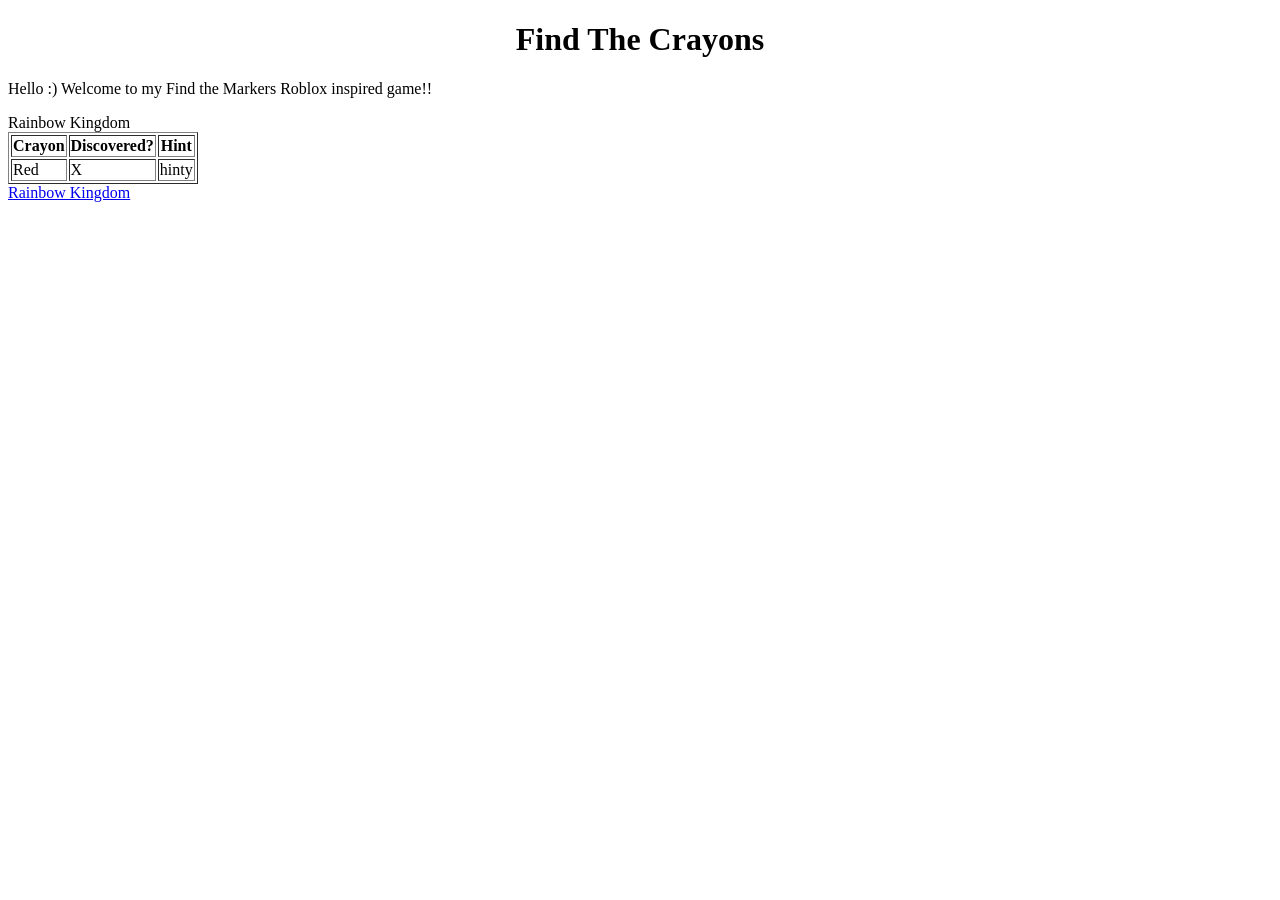
==== index.html @ aff48fb8 "Add files via upload" ====
<!DOCTYPE html>
<html>
<head>
	<title> Find The Crayons </title>
	<head>
		<body>
			<h1><center>Find The Crayons </h1>

				<p>Hello :)
					Welcome to my Find the Markers Roblox inspired game!!
				</p>

				<table border = 1> 
					 Rainbow Kingdom
					<tr>
					<th> Crayon </th>
					<th> Discovered? </th>
					<th> Hint </th>
				</tr>
				<tr>
					<td> Red </td>
					<td> X </td>
					<td> hinty </td>
				</tr>	

				</table>

<a href="RainbowKingdom.html">Rainbow Kingdom </a>

			</body>
			</html>
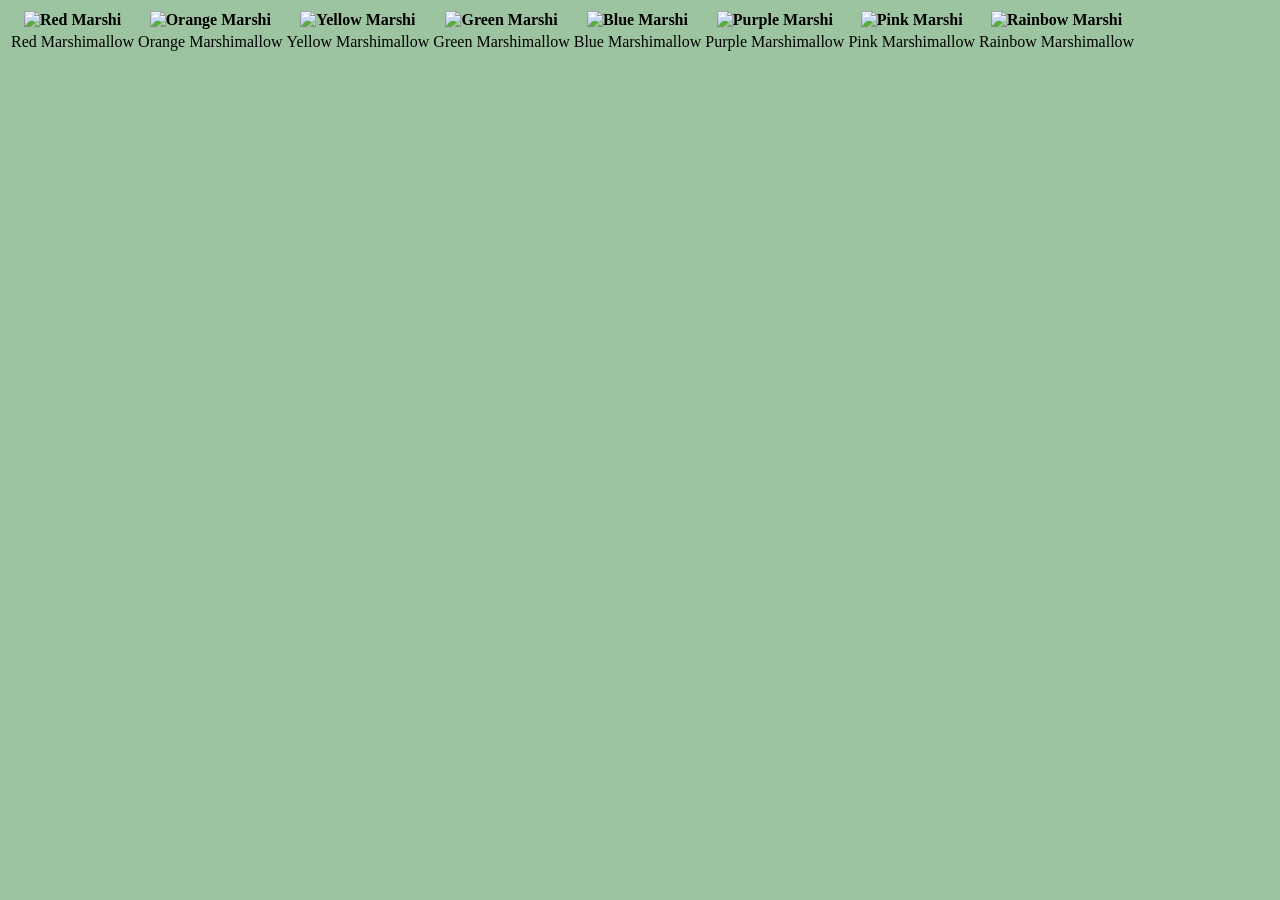
==== commit f2acf121: "Add files via upload" ====
--- a/index.html
+++ b/index.html
@@ -1,31 +1,51 @@
 <!DOCTYPE html>
 <html>
 <head>
-	<title> Find The Crayons </title>
-	<head>
-		<body>
-			<h1><center>Find The Crayons </h1>
+	<title> Marshimallow Sticky co. </title>
+	<link href="style.css" type="text/css" rel="stylesheet"/>
+</head>
+<body> 
 
-				<p>Hello :)
-					Welcome to my Find the Markers Roblox inspired game!!
-				</p>
+	<table>
+		<tr>
+			<th><img src="RedMarshi.png" alt="Red Marshi"/></th>
 
-				<table border = 1> 
-					 Rainbow Kingdom
-					<tr>
-					<th> Crayon </th>
-					<th> Discovered? </th>
-					<th> Hint </th>
-				</tr>
-				<tr>
-					<td> Red </td>
-					<td> X </td>
-					<td> hinty </td>
-				</tr>	
+			<th><img src="OrangeMarshi.png" alt="Orange Marshi"/></th>
 
-				</table>
+			<th><img src="YellowMarshi.png" alt="Yellow Marshi"/></th>
 
-<a href="RainbowKingdom.html">Rainbow Kingdom </a>
+			<th><img src="GreenMarshi.png" alt="Green Marshi"/></th>
 
-			</body>
-			</html>+			<th><img src="BlueMarshi.png" alt="Blue Marshi"/>
+
+			</th><th><img src="PurpleMarshi.png" alt="Purple Marshi"/></th>
+
+			<th><img src="PinkMarshi.png" alt="Pink Marshi"/></th>
+
+			<th><img src="RainbowMarshi.png" alt="Rainbow Marshi"/></th>
+
+		</tr>
+		<tr>
+
+
+			<td> Red Marshimallow </td>
+			<td> Orange Marshimallow </td>
+			<td> Yellow Marshimallow </td>
+			<td> Green Marshimallow </td>
+			<td> Blue Marshimallow </td>
+			<td> Purple Marshimallow </td>
+			<td> Pink Marshimallow </td>
+			<td> Rainbow Marshimallow </td>
+		</tr>
+	</table>
+</body>
+</html>
+
+
+
+
+
+
+
+
+
--- a/style.css
+++ b/style.css
@@ -0,0 +1,3 @@
+body {
+	background-color:#9dc4a0;
+}
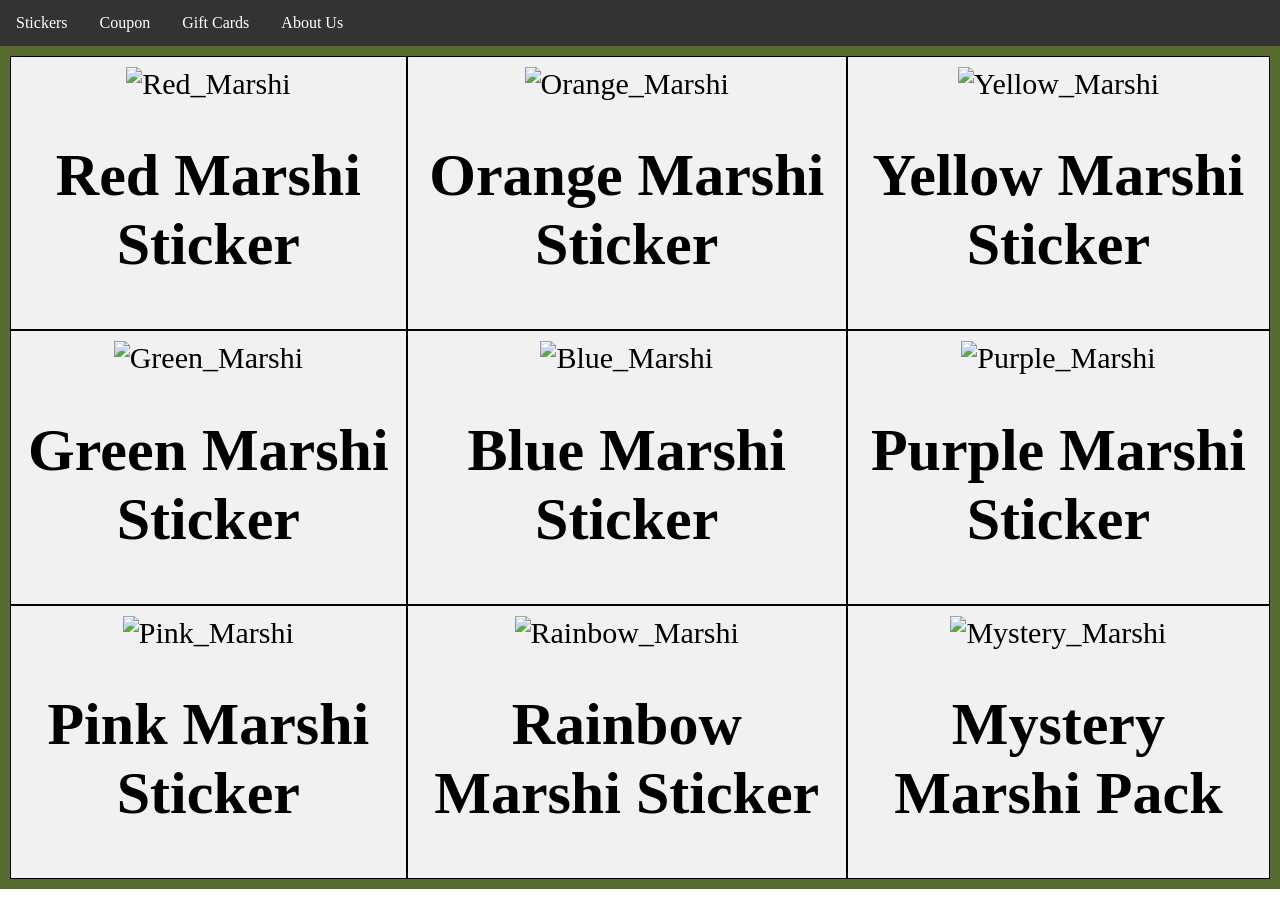
==== commit 6f7cdcc3: "Add files via upload" ====
--- a/index.html
+++ b/index.html
@@ -1,51 +1,91 @@
 <!DOCTYPE html>
 <html>
 <head>
-	<title> Marshimallow Sticky co. </title>
-	<link href="style.css" type="text/css" rel="stylesheet"/>
+	<style>
+		body {
+			margin: 0;
+			padding: 0;
+		}
+
+		h2, p {
+			margin: 10px;
+		}
+
+		ul {
+			list-style-type: none;
+			margin: 0;
+			padding: 0;
+			overflow: hidden;
+			background-color: #333333;
+		}
+
+		ul li {
+			float: left;
+		}
+
+		ul li a {
+			display: block;
+			color: white;
+			text-align: center;
+			padding: 14px 16px;
+			text-decoration: none;
+		}
+
+		ul li a:hover {
+			background-color: #111111;
+		}
+	</style>
 </head>
-<body> 
+<body>
 
-	<table>
-		<tr>
-			<th><img src="RedMarshi.png" alt="Red Marshi"/></th>
+	<ul>
+		<li><a href="#home">Stickers</a></li>
+		<li><a href="#news">Coupon</a></li>
+		<li><a href="#contact">Gift Cards</a></li>
+		<li><a href="#about">About Us</a></li>
+	</ul>
 
-			<th><img src="OrangeMarshi.png" alt="Orange Marshi"/></th>
+	<style>
+		.container {
+			display: grid;
+			grid-template-columns: auto auto auto;
+			background-color: darkolivegreen;
+			padding: 10px;
+		}
+		.container div {
+			background-color: #f1f1f1;
+			border: 1px solid black;
+			padding: 10px;
+			font-size: 30px;
+			text-align: center;
 
-			<th><img src="YellowMarshi.png" alt="Yellow Marshi"/></th>
+			}
+		}
+	</style>
+</head>
+<body>
+	<div class="container">
+		<div><img src="Red_Marshi.png" alt= Red_Marshi>
+			<h1> Red Marshi Sticker </h1></div>
+			<div><img src="Orange_Marshi.png" alt= Orange_Marshi>
+				<h1> Orange Marshi Sticker </h1></div>
+				<div><img src="Yellow_Marshi.png" alt= Yellow_Marshi>
+					<h1> Yellow Marshi Sticker </h1></div>  
+					<div><img src="Green_Marshi.png" alt= Green_Marshi>
+						<h1> Green Marshi Sticker </h1></div>
+						<div><img src="Blue_Marshi.png" alt= Blue_Marshi>
+							<h1> Blue Marshi Sticker </h1></div>
+							<div><img src="Purple_Marshi.png" alt= Purple_Marshi>
+								<h1> Purple Marshi Sticker </h1></div>
+								<div><img src="Pink_Marshi.png" alt= Pink_Marshi>
+									<h1> Pink Marshi Sticker </h1></div>
+									<div><img src="Rainbow_Marshi.png" alt= Rainbow_Marshi>
+										<h1> Rainbow Marshi Sticker </h1></div>
+										<div><img src="Mystery_Marshi.png" alt= Mystery_Marshi>
+											<h1> Mystery Marshi Pack </h1></div>
+										</div>
 
-			<th><img src="GreenMarshi.png" alt="Green Marshi"/></th>
-
-			<th><img src="BlueMarshi.png" alt="Blue Marshi"/>
-
-			</th><th><img src="PurpleMarshi.png" alt="Purple Marshi"/></th>
-
-			<th><img src="PinkMarshi.png" alt="Pink Marshi"/></th>
-
-			<th><img src="RainbowMarshi.png" alt="Rainbow Marshi"/></th>
-
-		</tr>
-		<tr>
+									</body>
+									</html>
 
 
-			<td> Red Marshimallow </td>
-			<td> Orange Marshimallow </td>
-			<td> Yellow Marshimallow </td>
-			<td> Green Marshimallow </td>
-			<td> Blue Marshimallow </td>
-			<td> Purple Marshimallow </td>
-			<td> Pink Marshimallow </td>
-			<td> Rainbow Marshimallow </td>
-		</tr>
-	</table>
-</body>
-</html>
-
-
-
-
-
-
-
-
-
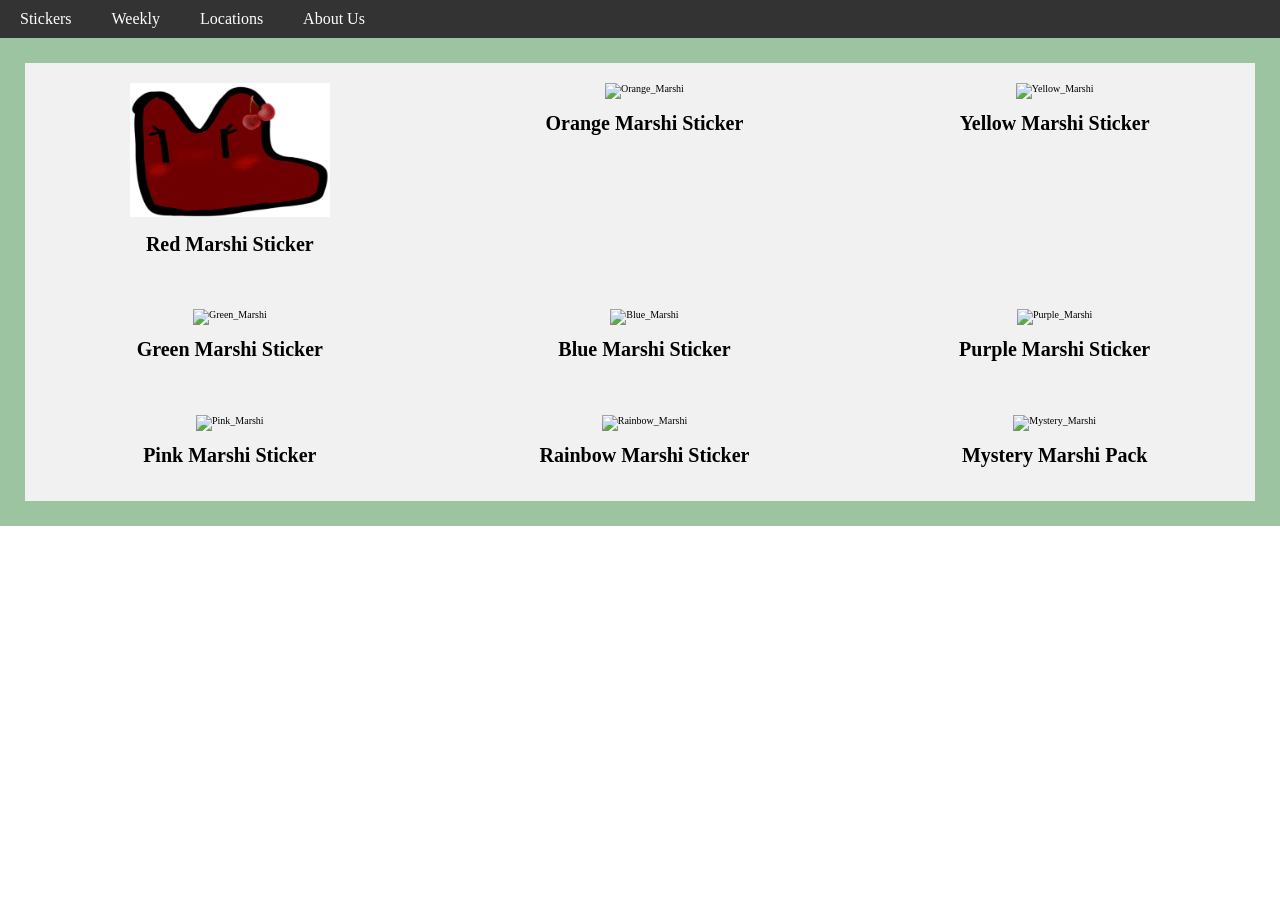
==== commit 4310990b: "Add files via upload" ====
--- a/index.html
+++ b/index.html
@@ -2,6 +2,11 @@
 <html>
 <head>
 	<style>
+
+		.container img {
+			width: 200px;
+			height: auto;
+		}
 		body {
 			margin: 0;
 			padding: 0;
@@ -27,7 +32,7 @@
 			display: block;
 			color: white;
 			text-align: center;
-			padding: 14px 16px;
+			padding: 10px 16px;
 			text-decoration: none;
 		}
 
@@ -35,36 +40,62 @@
 			background-color: #111111;
 		}
 	</style>
-</head>
-<body>
 
-	<ul>
-		<li><a href="#home">Stickers</a></li>
-		<li><a href="#news">Coupon</a></li>
-		<li><a href="#contact">Gift Cards</a></li>
-		<li><a href="#about">About Us</a></li>
-	</ul>
+
+	
 
 	<style>
 		.container {
 			display: grid;
 			grid-template-columns: auto auto auto;
-			background-color: darkolivegreen;
-			padding: 10px;
+			background-color: #9dc4a0;
+			padding: 25px;
 		}
 		.container div {
 			background-color: #f1f1f1;
-			border: 1px solid black;
-			padding: 10px;
-			font-size: 30px;
+			border: 5px #9dc4a0;
+			padding: 20px;
+			font-size: 10px;
 			text-align: center;
 
-			}
+			.container img {
+    width: 50%;
+    height: auto;
+    max-width: 200px;
+
+    .container {
+    display: grid;
+    grid-template-columns: repeat(3, 1fr);
+    gap: 10px;
+
 		}
-	</style>
+	}
+</style>
 </head>
 <body>
+	
+<style>
+.btn {
+    background-color: #333333;   
+    color: white;             
+    padding: 10px 20px;
+    text-decoration: none;    underline 
+    border-radius: 5px;
+    display: inline-block;
+}
+
+.btn:hover {
+    background-color: #9dc4a0; 
+}
+</style>
+	<ul>
+    <li><a href="index.html" class="btn">Stickers</a></li>
+    <li><a href="Weekly.html" class="btn">Weekly</a></li>
+    <li><a href="Location.html" class="btn">Locations</a></li>
+    <li><a href="About.html" class="btn">About Us</a></li>
+</ul>
 	<div class="container">
+		
 		<div><img src="Red_Marshi.png" alt= Red_Marshi>
 			<h1> Red Marshi Sticker </h1></div>
 			<div><img src="Orange_Marshi.png" alt= Orange_Marshi>
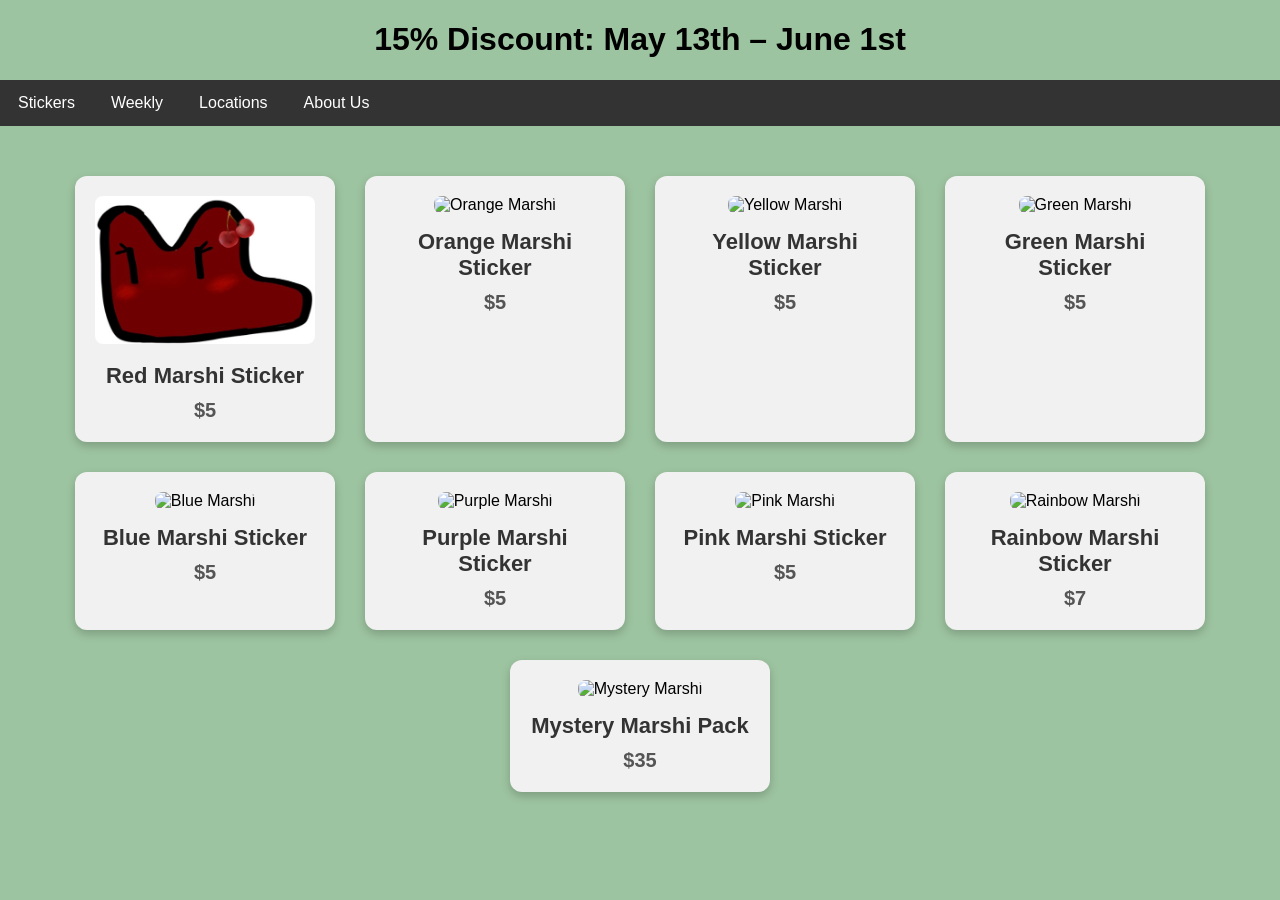
==== commit 05901092: "Add files via upload" ====
--- a/index.html
+++ b/index.html
@@ -1,122 +1,160 @@
 <!DOCTYPE html>
 <html>
 <head>
-	<style>
 
-		.container img {
-			width: 200px;
-			height: auto;
-		}
-		body {
-			margin: 0;
-			padding: 0;
-		}
+<title>Marshi Stickers</title>
 
-		h2, p {
-			margin: 10px;
-		}
-
-		ul {
-			list-style-type: none;
-			margin: 0;
-			padding: 0;
-			overflow: hidden;
-			background-color: #333333;
-		}
-
-		ul li {
-			float: left;
-		}
-
-		ul li a {
-			display: block;
-			color: white;
-			text-align: center;
-			padding: 10px 16px;
-			text-decoration: none;
-		}
-
-		ul li a:hover {
-			background-color: #111111;
-		}
-	</style>
+<style>
 
 
-	
+body {
+    margin: 0;
+    font-family: Arial, sans-serif;
+    background-color: #9dc4a0;
+    text-align: center;
+}
 
-	<style>
-		.container {
-			display: grid;
-			grid-template-columns: auto auto auto;
-			background-color: #9dc4a0;
-			padding: 25px;
-		}
-		.container div {
-			background-color: #f1f1f1;
-			border: 5px #9dc4a0;
-			padding: 20px;
-			font-size: 10px;
-			text-align: center;
+ul {
+    list-style-type: none;
+    margin: 0;
+    padding: 0;
+    overflow: hidden;
+    background-color: #333333;
+}
 
-			.container img {
-    width: 50%;
+ul li {
+    float: left;
+}
+
+ul li a {
+    display: block;
+    color: white;
+    text-align: center;
+    padding: 14px 18px;
+    text-decoration: none;
+}
+
+ul li a:hover {
+    background-color: #111111;
+}
+
+
+.container {
+    display: flex;
+    justify-content: center;
+    flex-wrap: wrap;
+    gap: 30px;
+    padding: 50px 20px;
+}
+
+
+.card {
+    background-color: #f1f1f1;
+    width: 220px;
+    padding: 20px;
+    border-radius: 12px;
+    box-shadow: 0px 4px 10px rgba(0,0,0,0.2);
+    transition: transform 0.2s ease;
+}
+
+.card:hover {
+    transform: scale(1.05);
+}
+
+
+.card img {
+    width: 100%;
     height: auto;
-    max-width: 200px;
+    border-radius: 8px;
+}
 
-    .container {
-    display: grid;
-    grid-template-columns: repeat(3, 1fr);
-    gap: 10px;
 
-		}
-	}
+.card h2 {
+    margin: 15px 0 10px;
+    font-size: 22px;
+    color: #333;
+}
+
+
+.price {
+    font-size: 20px;
+    color: #555;
+    font-weight: bold;
+}
+
 </style>
 </head>
+
 <body>
-	
-<style>
-.btn {
-    background-color: #333333;   
-    color: white;             
-    padding: 10px 20px;
-    text-decoration: none;    underline 
-    border-radius: 5px;
-    display: inline-block;
-}
 
-.btn:hover {
-    background-color: #9dc4a0; 
-}
-</style>
-	<ul>
-    <li><a href="index.html" class="btn">Stickers</a></li>
-    <li><a href="Weekly.html" class="btn">Weekly</a></li>
-    <li><a href="Location.html" class="btn">Locations</a></li>
-    <li><a href="About.html" class="btn">About Us</a></li>
+<h1 class="main-title">
+15% Discount: May 13th – June 1st
+</h1>
+
+<ul>
+    <li><a href="index.html">Stickers</a></li>
+    <li><a href="Weekly.html">Weekly</a></li>
+    <li><a href="Locations.html">Locations</a></li>
+    <li><a href="About.html">About Us</a></li>
 </ul>
-	<div class="container">
-		
-		<div><img src="Red_Marshi.png" alt= Red_Marshi>
-			<h1> Red Marshi Sticker </h1></div>
-			<div><img src="Orange_Marshi.png" alt= Orange_Marshi>
-				<h1> Orange Marshi Sticker </h1></div>
-				<div><img src="Yellow_Marshi.png" alt= Yellow_Marshi>
-					<h1> Yellow Marshi Sticker </h1></div>  
-					<div><img src="Green_Marshi.png" alt= Green_Marshi>
-						<h1> Green Marshi Sticker </h1></div>
-						<div><img src="Blue_Marshi.png" alt= Blue_Marshi>
-							<h1> Blue Marshi Sticker </h1></div>
-							<div><img src="Purple_Marshi.png" alt= Purple_Marshi>
-								<h1> Purple Marshi Sticker </h1></div>
-								<div><img src="Pink_Marshi.png" alt= Pink_Marshi>
-									<h1> Pink Marshi Sticker </h1></div>
-									<div><img src="Rainbow_Marshi.png" alt= Rainbow_Marshi>
-										<h1> Rainbow Marshi Sticker </h1></div>
-										<div><img src="Mystery_Marshi.png" alt= Mystery_Marshi>
-											<h1> Mystery Marshi Pack </h1></div>
-										</div>
 
-									</body>
-									</html>
+<div class="container">
 
+    <div class="card">
+        <img src="Red_Marshi.png" alt="Red Marshi">
+        <h2>Red Marshi Sticker</h2>
+        <div class="price">$5</div>
+    </div>
 
+    <div class="card">
+        <img src="Orange_Marshi.png" alt="Orange Marshi">
+        <h2>Orange Marshi Sticker</h2>
+        <div class="price">$5</div>
+    </div>
+
+    <div class="card">
+        <img src="Yellow_Marshi.png" alt="Yellow Marshi">
+        <h2>Yellow Marshi Sticker</h2>
+        <div class="price">$5</div>
+    </div>
+
+    <div class="card">
+        <img src="Green_Marshi.png" alt="Green Marshi">
+        <h2>Green Marshi Sticker</h2>
+        <div class="price">$5</div>
+    </div>
+
+    <div class="card">
+        <img src="Blue_Marshi.png" alt="Blue Marshi">
+        <h2>Blue Marshi Sticker</h2>
+        <div class="price">$5</div>
+    </div>
+
+    <div class="card">
+        <img src="Purple_Marshi.png" alt="Purple Marshi">
+        <h2>Purple Marshi Sticker</h2>
+        <div class="price">$5</div>
+    </div>
+
+    <div class="card">
+        <img src="Pink_Marshi.png" alt="Pink Marshi">
+        <h2>Pink Marshi Sticker</h2>
+        <div class="price">$5</div>
+    </div>
+
+    <div class="card">
+        <img src="Rainbow_Marshi.png" alt="Rainbow Marshi">
+        <h2>Rainbow Marshi Sticker</h2>
+        <div class="price">$7</div>
+    </div>
+
+    <div class="card">
+        <img src="Mystery_Marshi.png" alt="Mystery Marshi">
+        <h2>Mystery Marshi Pack</h2>
+        <div class="price">$35</div>
+    </div>
+
+</div>
+
+</body>
+</html>
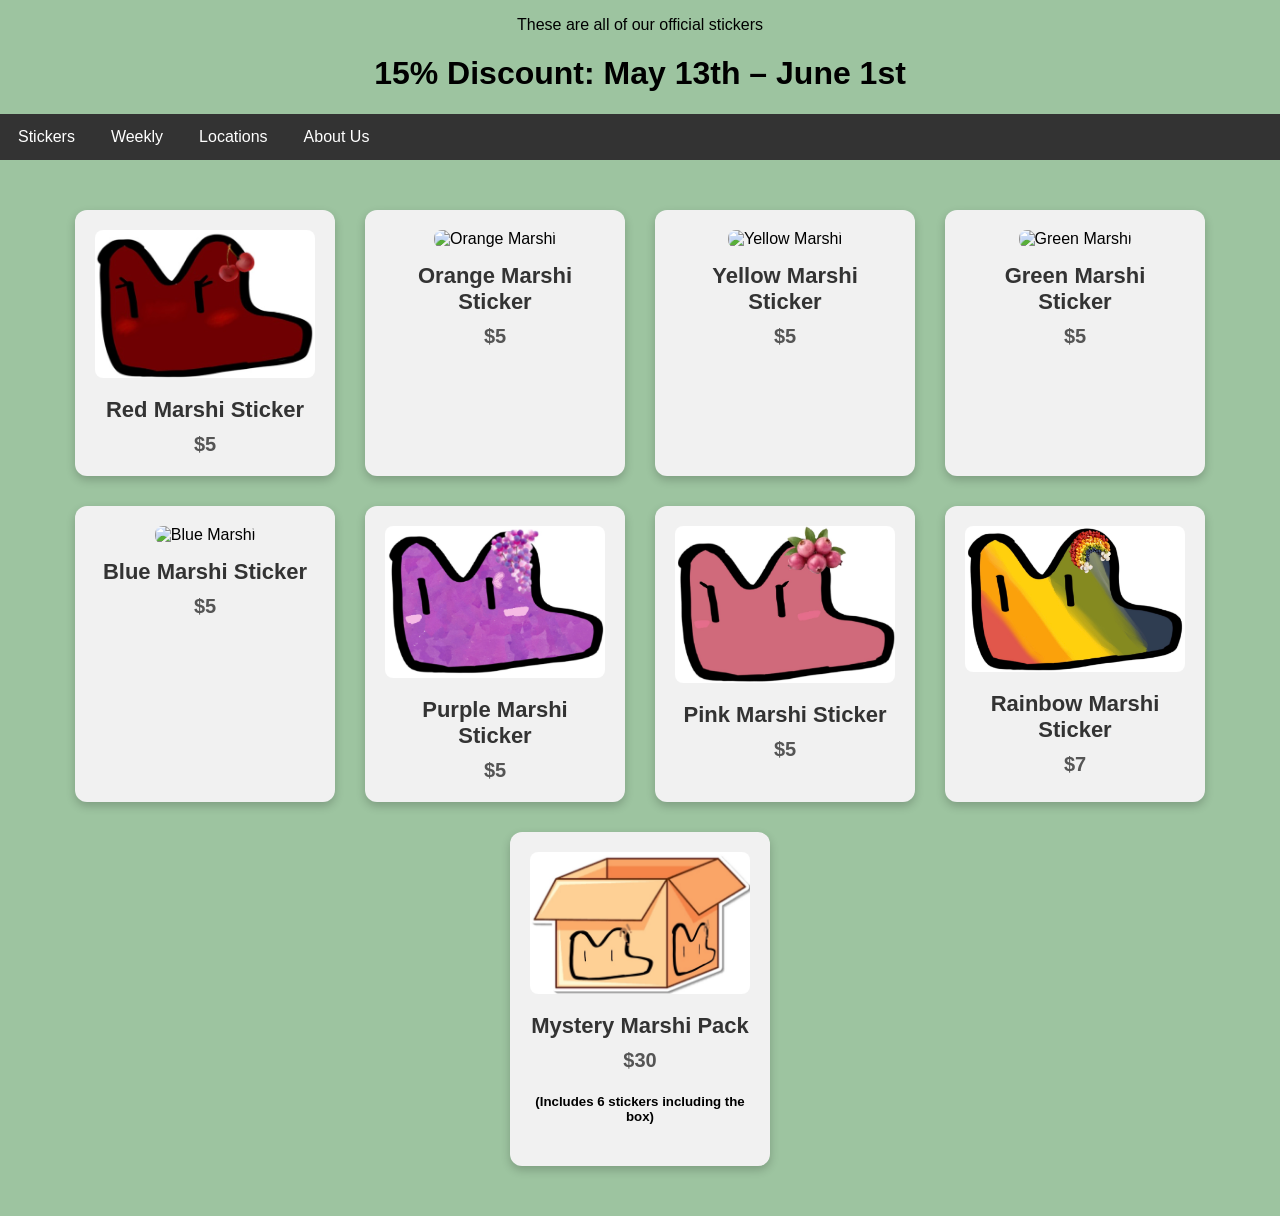
==== commit f115e7b2: "Add files via upload" ====
--- a/index.html
+++ b/index.html
@@ -3,6 +3,7 @@
 <head>
 
 <title>Marshi Stickers</title>
+<p> These are all of our official stickers </p>
 
 <style>
 
@@ -83,6 +84,7 @@
 }
 
 </style>
+
 </head>
 
 <body>
@@ -151,7 +153,8 @@
     <div class="card">
         <img src="Mystery_Marshi.png" alt="Mystery Marshi">
         <h2>Mystery Marshi Pack</h2>
-        <div class="price">$35</div>
+        <div class="price">$30</div>
+        <h5>(Includes 6 stickers including the box) </h5>
     </div>
 
 </div>
